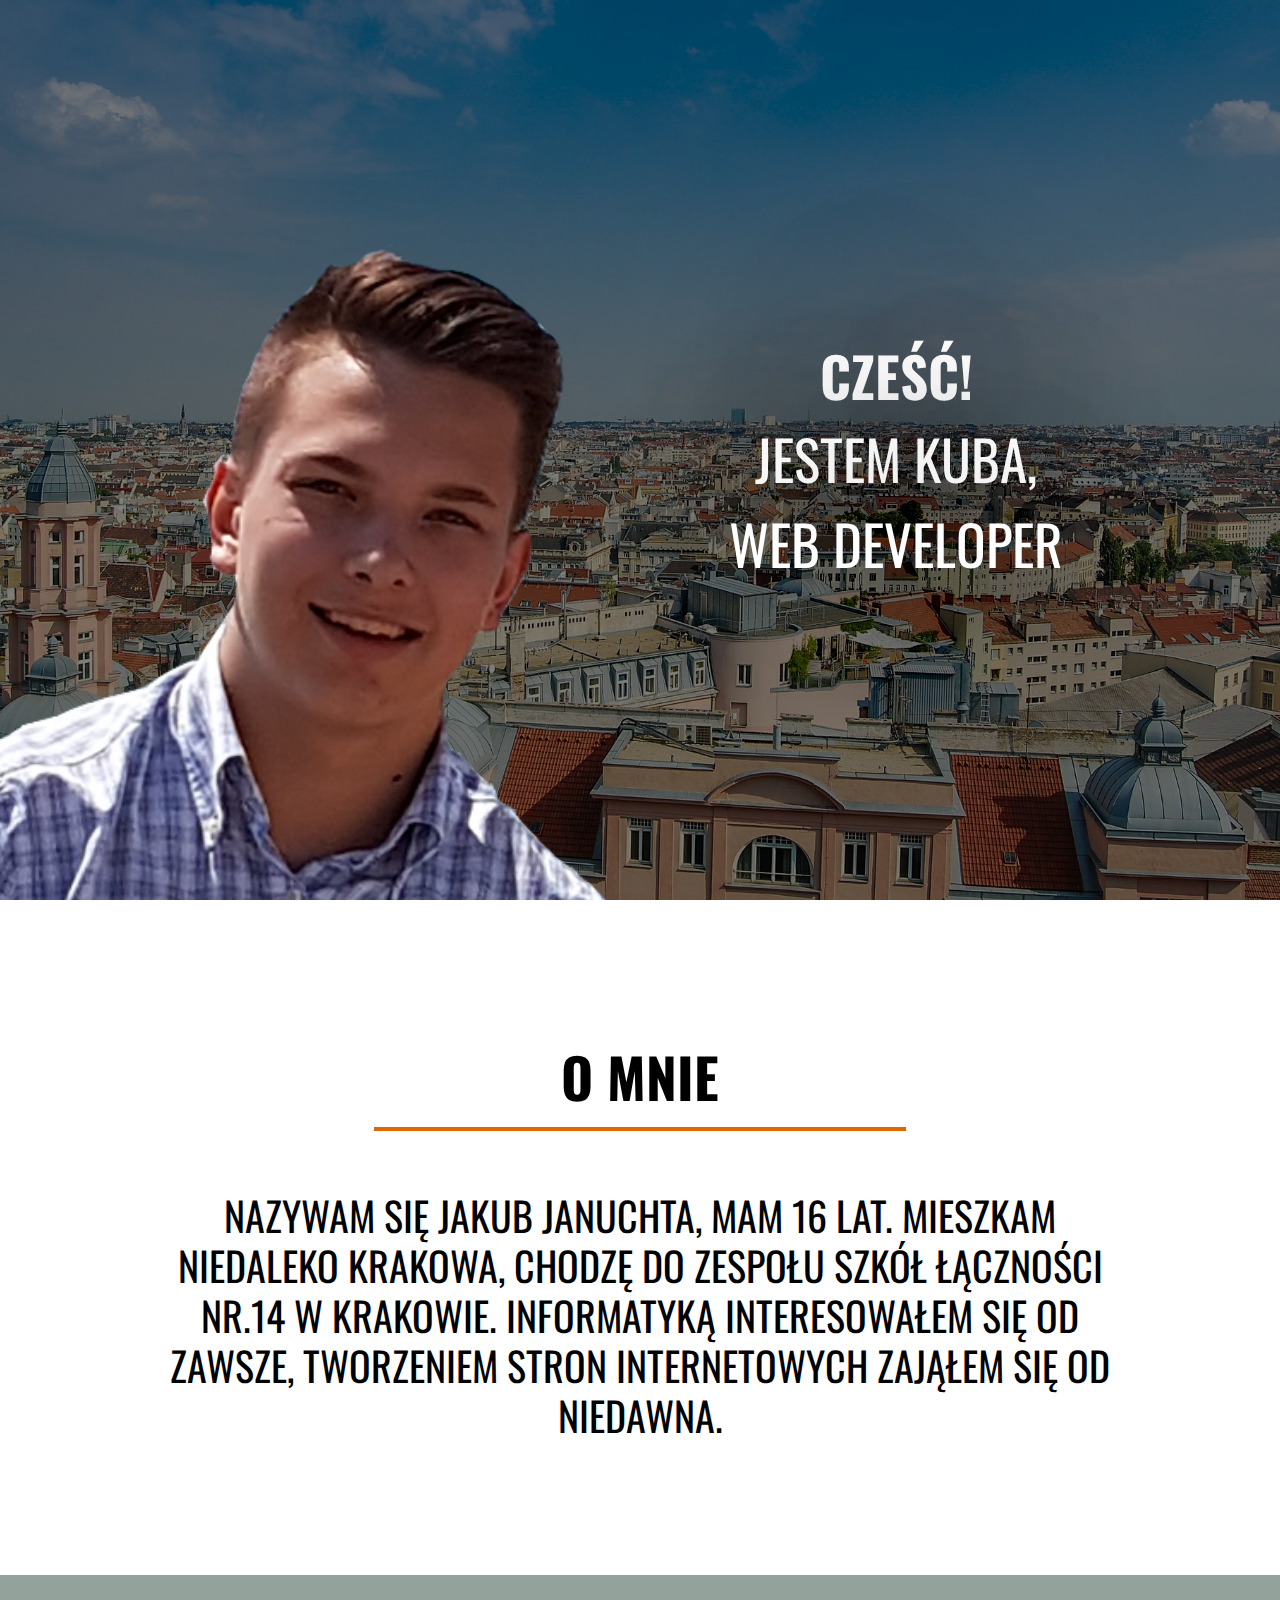
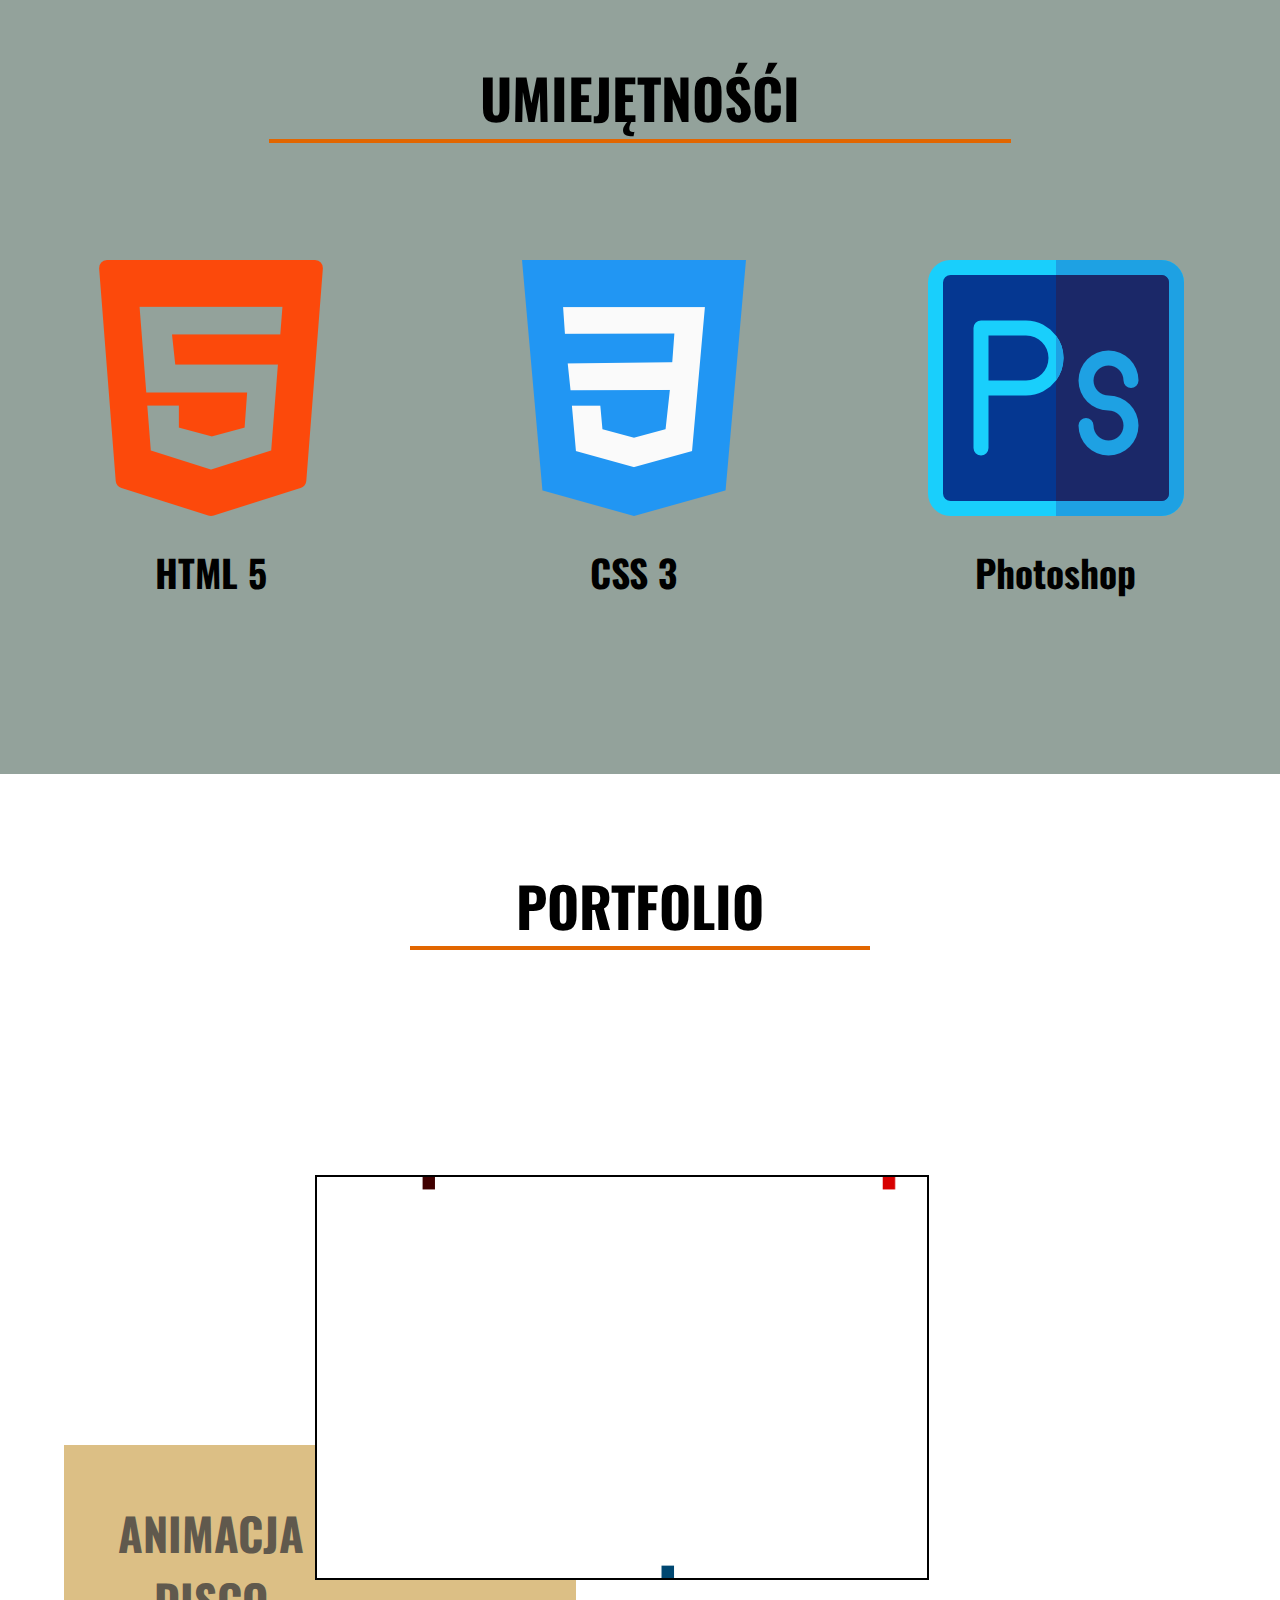
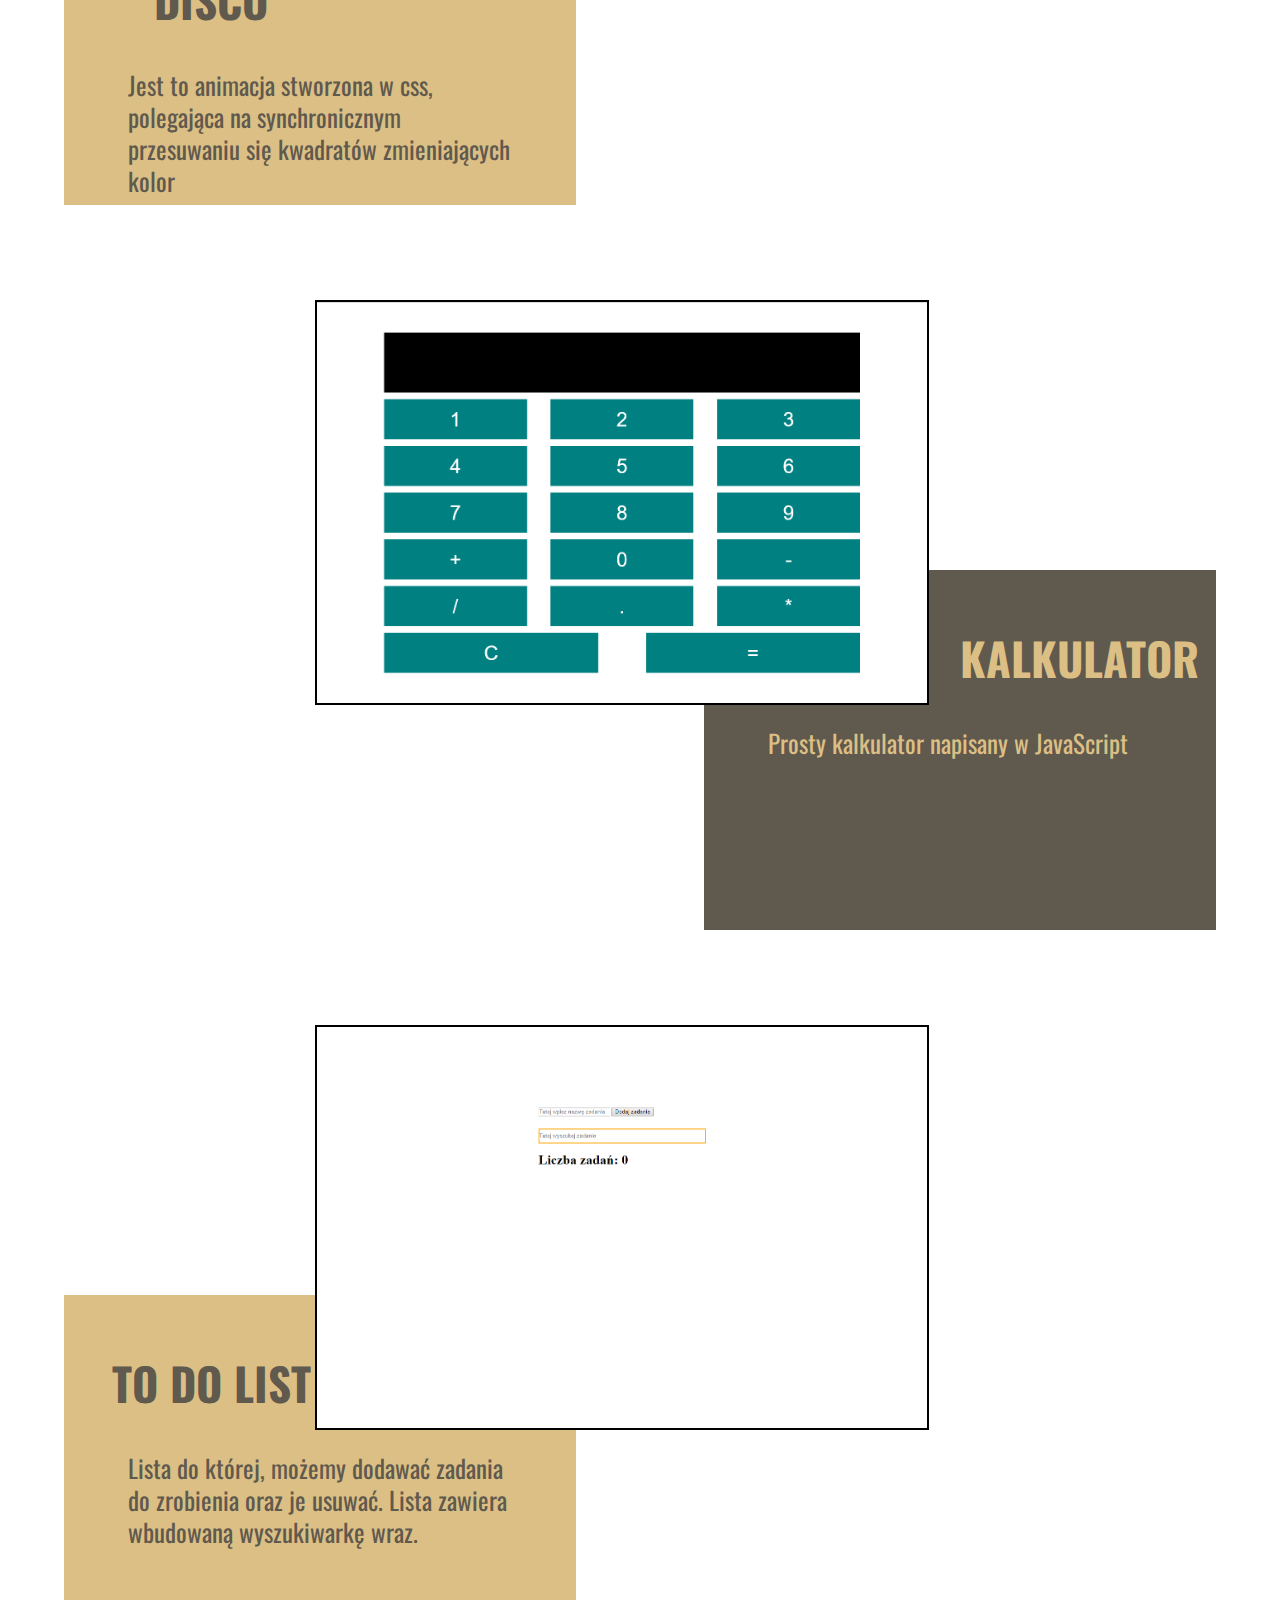
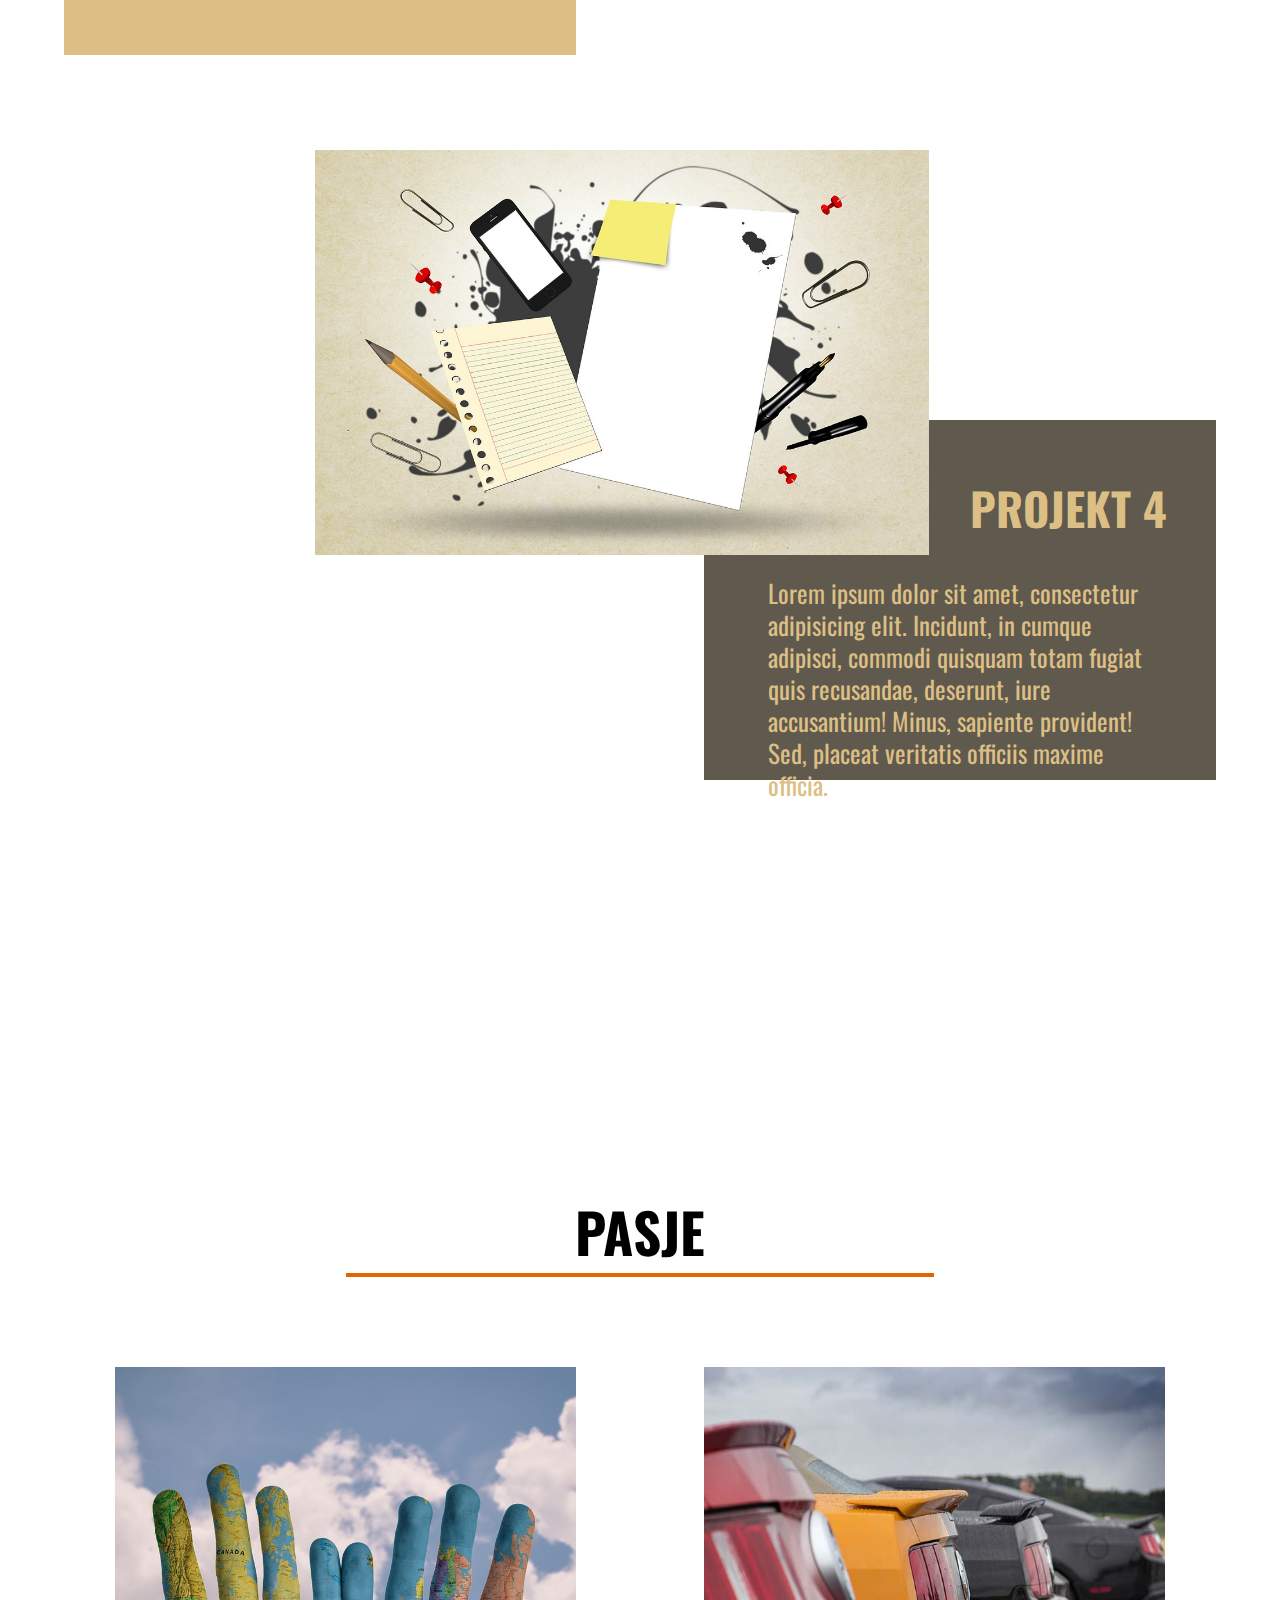
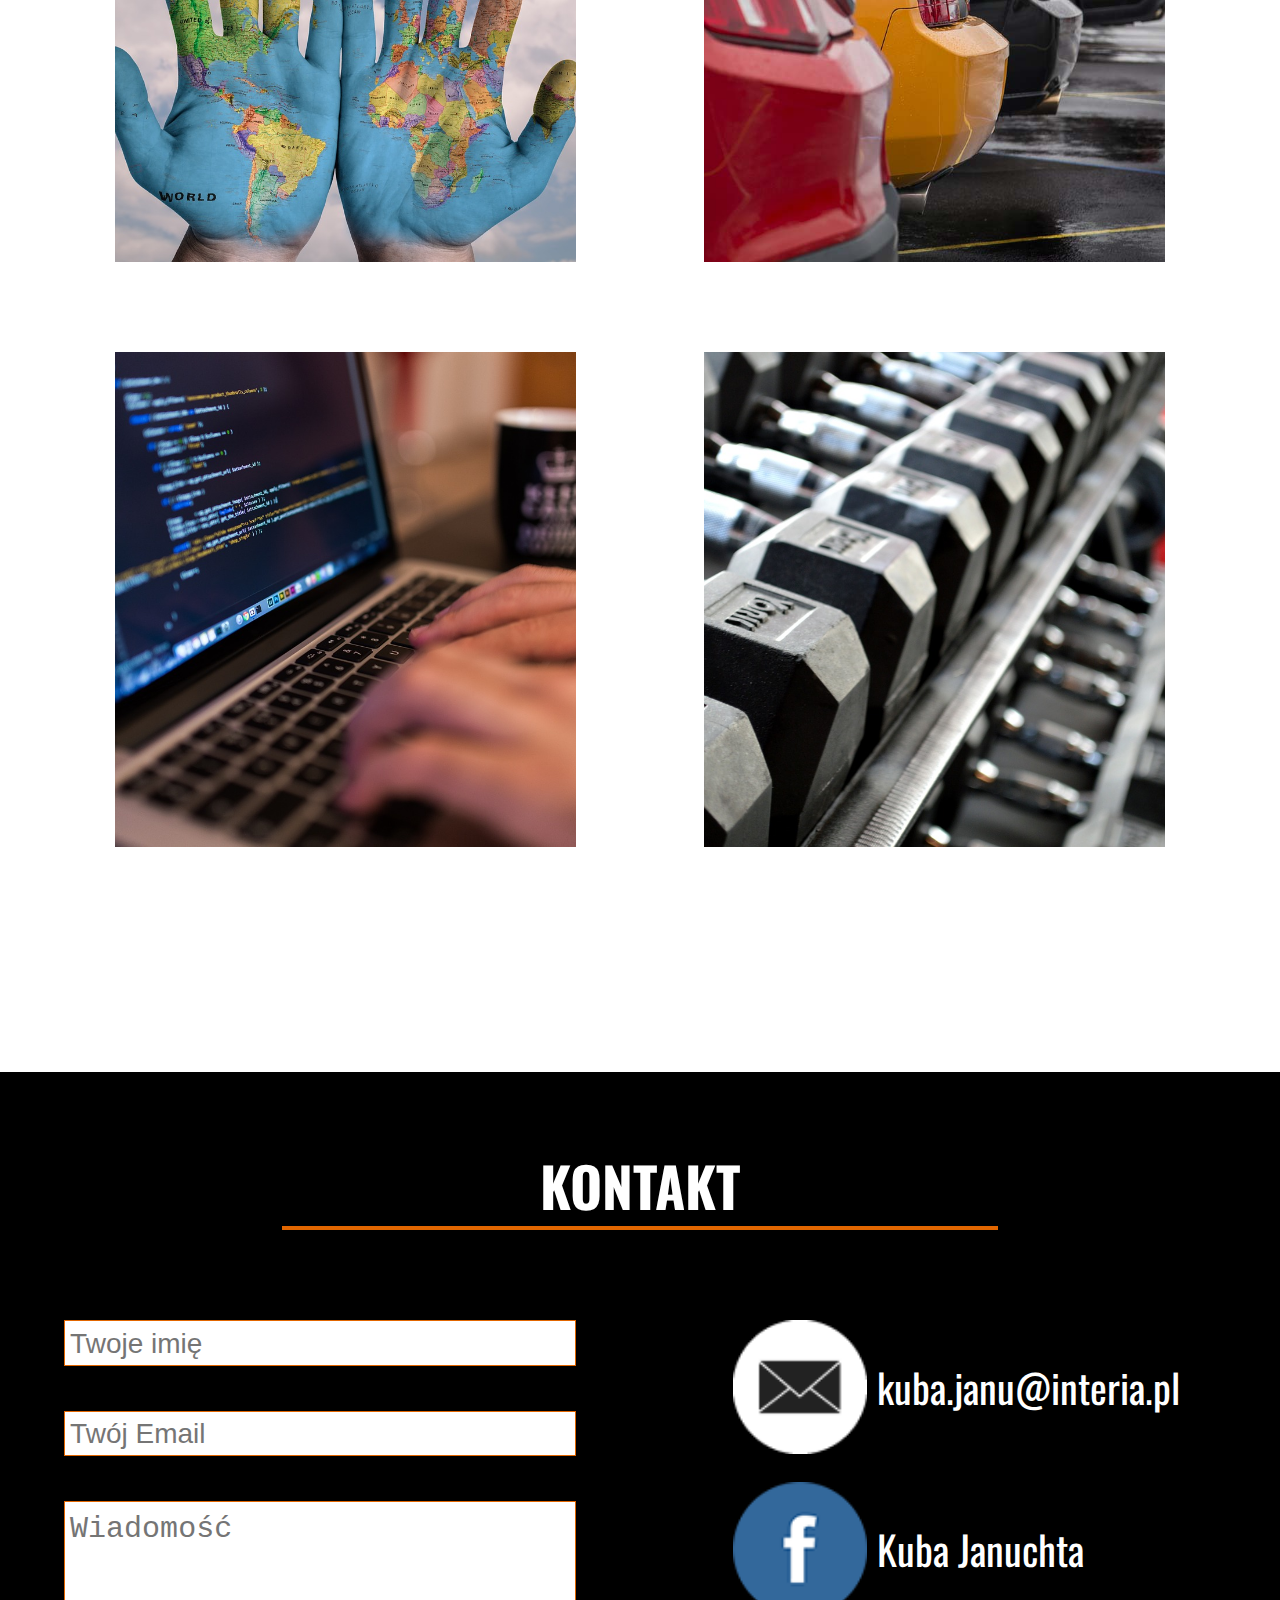
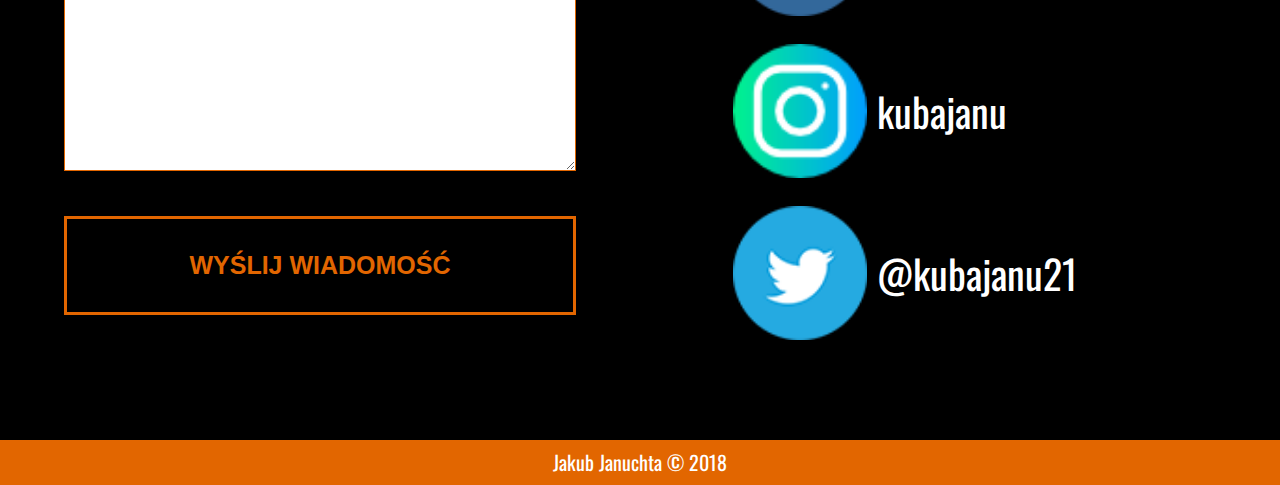
==== index.html @ bbc0cda1 "my first repository" ====
<!DOCTYPE html>
<html lang="pl">

<head>
  <meta charset="UTF-8">
  <title>Jakub Januchta</title>
  <meta name="viewport" content="width=device-width, initial-scale=1.0">
  <link rel="stylesheet" href="css/style.css">
</head>

<body>
  <header>
    <section class="intro">
      <div class="wrapper">
        <h1 class="head">Cześć!</h1>
        <p class="first">Jestem Kuba,</p>
        <p class="second">Web developer</p>
      </div>
    </section>
    <img src="img/me2.png" alt="Jakub Januchta - Web Developer">
  </header>
  <section class="about">
    <h1 class="aboutme">O mnie</h1>
    <p class="desc">Nazywam się Jakub Januchta, mam 16 lat. Mieszkam niedaleko krakowa, chodzę do Zespołu Szkół
      Łączności nr.14 w Krakowie. Informatyką interesowałem się od zawsze, tworzeniem stron internetowych zająłem się
      od niedawna. </p>
  </section>

  <section class="allskills">
    <section class="skills clearfix">
      <h1 class="myskills">umiejętnośći</h1>
      <div class="skill">
        <img src="img/html-ico.png" alt="html5 icon">
        <h2 class="skname">HTML 5</h2>
      </div>
      <div class="skill">
        <img src="img/css-ico.png" alt="css3 icon">
        <h2 class="skname">CSS 3</h2>
      </div>
      <div class="skill">
        <img src="img/ps-ico.png" alt="photoshop icon">
        <h2 class="skname">Photoshop</h2>
      </div>

    </section>
  </section>

  <section class="portfolio">
    <h1 class="porthead">Portfolio</h1>
    <section class="project">
      <div class="projectimg"><a href="portfolio/ProjektDisco/index.html"></a></div>
      <div class="projectdesc">
        <h2>Animacja disco</h2>
        <p>Jest to animacja stworzona w css, polegająca na synchronicznym przesuwaniu się kwadratów zmieniających kolor</p>
      </div>
    </section>
    <section class="project">
      <div class="projectimg"><a href="portfolio/kalkulator/index.html"></a></div>
      <div class="projectdesc">
        <h2>Kalkulator</h2>
        <p>Prosty kalkulator napisany w JavaScript</p>
      </div>
    </section>
    <section class="project">
      <div class="projectimg"><a href="portfolio/ToDoList/index.html"></a></div>
      <div class="projectdesc">
        <h2>To Do List</h2>
        <p>Lista do której, możemy dodawać zadania do zrobienia oraz je usuwać. Lista zawiera wbudowaną wyszukiwarkę
          wraz.</p>
      </div>
    </section>
    <section class="project">
      <div class="projectimg"></div>
      <div class="projectdesc">
        <h2>Projekt 4</h2>
        <p>Lorem ipsum dolor sit amet, consectetur adipisicing elit. Incidunt, in cumque adipisci, commodi quisquam
          totam fugiat quis recusandae, deserunt, iure accusantium! Minus, sapiente provident! Sed, placeat veritatis
          officiis maxime officia.</p>
      </div>
    </section>
  </section>

  <section class="freetime">
    <h1 class="freeheader">Pasje</h1>
    <section class="frees clearfix">
      <div class="free">
        <h2 class="freetxt">Podróżowanie</h2>
      </div>
      <div class="free">
        <h2 class="freetxt">Motoryzacja</h2>
      </div>
      <div class="free">
        <h2 class="freetxt">Programowanie</h2>
      </div>
      <div class="free">
        <h2 class="freetxt">Trening</h2>
      </div>
    </section>
  </section>

  <section class="contacts clearfix">
    <section class="allcontacts clearfix">
      <h1 class="contact">Kontakt</h1>
      <form class="contactme">
        <input type="text" placeholder="Twoje imię">
        <input type="text" placeholder="Twój Email">
        <textarea placeholder="Wiadomość"></textarea>
        <button class="send">Wyślij wiadomość</button>
      </form>

      <section class="social">
        <div class="mail">kuba.janu@interia.pl</div>
        <div class="facebook">Kuba Januchta</div>
        <div class="instagram">kubajanu</div>
        <div class="twitter">@kubajanu21</div>
      </section>
    </section>
  </section>

  <footer>Jakub Januchta &copy; 2018</footer>
  <script src="script/script.js"></script>
</body>

</html>
---- css/style.css ----
@import url('https://fonts.googleapis.com/css?family=Oswald:400,700&subset=latin-ext');

/*font-family: 'Oswald', sans-serif;*/

* {
  margin: 0;
  padding: 0;
  box-sizing: border-box;
}

.clearfix::after {
  content: "";
  display: block;
  clear: both;
}


html {
  font-family: 'Oswald', sans-serif;
}


/*HEADER*/

header {
  position: relative;
  width: 100%;
  height: 100vh;
  background-image: url(../img/panorama1920.jpg);
  background-size: cover;
  background-position: center center;
  background-repeat: no-repeat;
  background-attachment: fixed;
  overflow: hidden;

}


section.intro {
  color: white;
  text-shadow: 0 0 200px #222;
  background-color: rgba(0, 0, 0, 0.5);
  text-transform: uppercase;
  text-align: center;
  height: 100%;
  width: 100%;
  overflow: hidden;
}

div.wrapper {
  position: absolute;
}

section h1.head {
  display: inline-block;
  text-align: center;
  font-size: 50px;
  margin: 20% 0 0 0;
}

section p {
  display: inline-block;
  font-size: 25px;
  width: 100%;
  line-height: 45px;
}

header img {
  position: absolute;
  bottom: -10%;
  left: -10%;
  height: 65%;
}


/*ABOUT ME SECTION*/


section.about {
  padding: 0 8% 0;
  text-transform: uppercase;
  text-align: center;
  margin: 15vh auto 15vh;
}

h1.aboutme {
  font-size: 35px;
  border-bottom: 4px solid #E26600;
  margin-left: 15%;
  margin-right: 15%;
  margin-bottom: 10%;
}

p.desc {
  font-size: 20px;
  line-height: 32px;
}


/*MY SKILLS SECTION*/
section.allskills {
  background-color: #93A29B;
  width: 100%;
}

section.skills {
  padding: 10vh 5%;
  margin: 0 auto;
  text-align: center;
}

h1.myskills {
  font-size: 35px;
  text-transform: uppercase;
  border-bottom: 4px solid #E26600;
  margin-left: 5%;
  margin-right: 5%;
  margin-bottom: 10%;
}

div.skill {
  float: left;
  width: 50%;
  padding: 10% 0;
}

div.skill:nth-child(4) {
  width: 100%;

}


h2.skname {
  width: 50%;
  margin: 3% auto;
}

div.skill img {
  width: 40vw;
  margin-left: auto;
  margin-right: auto;
}


/*PORTFOLIO*/


section.portfolio {
  text-align: center;
  margin: 10vh auto;
}

h1.porthead {
  font-size: 35px;
  line-height: 150%;
  text-transform: uppercase;
  border-bottom: 4px solid #E26600;
  margin-left: 16%;
  margin-right: 16%;
  margin-bottom: 10vh;
}

section.project {
  height: 100vh;
  padding-bottom: 20vh;
  padding-top: 3vh;
  margin-bottom: 20vh;
}

section.project:nth-child(even) {
  background-color: #DCBF85;
  color: #60594D;
}

section.project:nth-child(odd) {
  background-color: #60594D;
  color: #DCBF85;
}

section.project:last-child {
  margin-bottom: 0;
}

div.projectimg {
  width: 90vw;
  height: 46%;
  padding: 5vh;
  margin: 0 auto;
  background-image: url(../img/project_sample.jpg);
  background-position: center;
  background-size: cover;
  background-repeat: no-repeat;
}

.projectimg a {
  display: block;
  width: 100%;
  height: 100%;
}

.project:nth-child(2) div.projectimg {
  background-image: url(../portfolio/ProjektDisco/1.png);
  border: 2px solid black;
}

.project:nth-child(3) div.projectimg {
  background-image: url(../portfolio/kalkulator/1.png);
  border: 2px solid black;
}

.project:nth-child(4) div.projectimg {
  background-image: url(../portfolio/ToDoList/1.png);
  border: 2px solid black;
}

div.projectdesc {
  padding: 3vh 7vw;
}

div.projectdesc h2 {
  font-size: 25px;
  padding-top: 3vh;
  padding-bottom: 5vh;
  text-transform: uppercase;
}

div.projectdesc p {
  font-size: 15px;
  line-height: 25px;
  text-align: left;
}

/*FREE TIME SECTION*/

section.freetime {
  text-transform: uppercase;
  text-align: center;
  margin: 15vh auto 15vh;
}

h1.freeheader {
  font-size: 35px;
  line-height: 150%;
  text-transform: uppercase;
  border-bottom: 4px solid #E26600;
  margin-left: 27%;
  margin-right: 27%;
  margin-bottom: 10vh;
}


section.frees {
  background-color: white;
}


div.free {
  position: relative;
  height: 50vh;
  background-size: cover;
  background-repeat: no-repeat;
  background-position: center;
  margin-bottom: 10vh;
}

div.free:nth-child(1) {
  background-image: url(../img/travel.jpg);
}

div.free:nth-child(2) {
  background-image: url(../img/moto.jpg);
}

div.free:nth-child(3) {
  background-image: url(../img/programming.jpg)
}

div.free:nth-child(4) {
  background-image: url(../img/workout.jpg)
}

h2.freetxt {
  position: absolute;
  top: 43%;
  width: 100%;
  height: 50px;
  font-size: 30px;
  line-height: 50px;
  color: white;
  background-color: rgba(0, 0, 0, 0.5);
}

/*CONTACT SECTION*/


section.contacts {
  background-color: black;
}

h1.contact {
  font-size: 35px;
  line-height: 150%;
  text-align: center;
  text-transform: uppercase;
  border-bottom: 4px solid #E26600;
  margin-left: 22%;
  margin-right: 22%;
  margin-bottom: 10vh;
  padding-top: 8vh;
  color: white;
}

form.contactme {
  height: 80vh;
  font-family: arial;
}

form.contactme input {
  display: block;
  margin: 0 auto;
  font-size: 20px;
  line-height: 30px;
  width: 80vw;
  padding: 1%;
  margin-bottom: 5vh;
  border: 1px solid #E26600;
}

form.contactme textarea {
  display: block;
  margin: 0 auto;
  height: 30vh;
  width: 80vw;
  font-size: 22px;
  line-height: 25px;
  padding: 2% 1%;
  border: 1px solid #E26600;
}

button.send {
  display: block;
  height: 10vh;
  width: 80vw;
  font-size: 18px;
  text-transform: uppercase;
  font-weight: bold;
  color: #E26600;
  background-color: black;
  margin: 5vh auto;
  border: 3px solid #E26600;
  transition: 0.3s;
}

button.send:hover {
  border-color: white;
  color: black;
  background-color: white;
}

section.social {
  color: white;
}

section.social div {
  width: 80%;
  font-size: 20px;
  line-height: 10vh;
  background-repeat: no-repeat;
  background-size: auto 84%;
  margin: 0 auto;
  padding-left: 29vw;
  padding-top: 2vh;
  padding-bottom: 5vh;
}

div.mail {
  background-image: url(../img/mail.png);
}

div.facebook {
  background-image: url(../img/facebook.png);
}

div.instagram {
  background-image: url(../img/instagram.png);
}

div.twitter {
  background-image: url(../img/twitter.png);
}

footer {
  background-color: #E26600;
  color: white;
  text-align: center;
  font-size: 20px;
  ;
  line-height: 5vh;
}

@media(orientation: portrait) and (min-width: 360px) {

  /*    HEADER  */

  header img {
    bottom: -5%;
    left: -40%;
    height: 70%;
  }

  /*  ABOUT ME SECTION*/

  /*MY SKILLS SECTION  */

  /*  PORTFOLIO SECTION*/

  div.projectdesc h2 {
    font-size: 28px;
  }

  div.projectdesc p {
    font-size: 18px;
    line-height: 28px;
  }

  /*  FREE TIME SECTION*/


}

@media(orientation:portrait) and (min-width: 375px) {


  /*    HEADER  */

  h1.porthead {
    margin-left: 19%;
    margin-right: 19%;
  }

  /*  ABOUT ME SECTION*/

  /*MY SKILLS SECTION  */

  /*  PORTFOLIO SECTION*/

  div.projectimg {
    width: 88vw;
  }

  div.projectdesc h2 {
    font-size: 30px;
  }

  div.projectdesc p {
    font-size: 20px;
    line-height: 30px;
  }

  /*  FREE TIME SECTION*/

  div.free {
    height: 40vh;
  }

  /*  CONTACT SECTION*/

  section.social div {
    padding-left: 35vw;
  }

}

@media(orientation: portrait) and (min-width: 768px) {


  h1 {
    font-size: 55px !important;
    line-height: 150% !important;

  }

  /*    HEADER  */

  section h1.head {
    font-size: 110px;
    margin: 12% 0 0 0;
  }

  section p {
    font-size: 40px;
    line-height: 70px;
  }

  header img {
    left: -20%;
    height: 70%;
  }

  /*  ABOUT ME SECTION*/

  section.about {
    padding: 0 4%;
    text-transform: uppercase;
    text-align: center;
    margin: 10vh auto 10vh;
  }

  h2.skname {
    font-size: 35px;
    line-height: 55px;
  }

  h1.aboutme {
    margin-left: 30%;
    margin-right: 30%;
    margin-bottom: 8%;
  }

  /*MY SKILLS SECTION  */

  section.skills {
    overflow: hidden;
  }

  h1.myskills {
    margin-left: 20%;
    margin-right: 20%;
    margin-bottom: 2vh;
  }

  /*  PORTFOLIO SECTION*/

  h1.porthead {
    margin-left: 29%;
    margin-right: 29%;
  }

  div.projectimg {
    width: 90vw;
    padding-top: 35vh;
    background-size: contain;
  }


  div.projectdesc h2 {
    font-size: 48px;
  }

  div.projectdesc p {
    font-size: 35px;
    line-height: 50px;
  }

  /*  FREE TIME SECTION*/


  section.frees {
    font-size: 0;
  }

  div.free {
    float: left;
    height: 30vh;
    width: 46vw;
    margin: 2vw;
    margin-top: 7vh;
    margin-bottom: 0;
  }

  div.free:nth-of-type(odd) {
    margin-left: 3vw;
    margin-right: 1vw;
  }

  div.free:nth-of-type(even) {
    margin-left: 1vw;
    margin-right: 3vw;
  }

  /*  CONTACT SECTION*/

  form.contactme input {
    font-size: 25px;
    line-height: 33px;
    border: 2px solid #E26600;
  }

  form.contactme textarea {
    font-size: 28px;
    line-height: 32px;
    padding: 2% 2%;
    border: 2px solid #E26600;
  }

  button.send {
    font-size: 25px;
  }

  section.social div {
    font-size: 35px;
    line-height: 10vh;
    padding-left: 25vw;
  }

}

@media(orientation: portrait) and (min-width: 1024px) {


  h1 {
    font-size: 65px !important;
    line-height: 150% !important;
  }

  /*    HEADER  */

  section h1.head {
    font-size: 140px;
  }

  section p {
    font-size: 60px;
    line-height: 90px;
  }

  header img {
    left: -20%;
    height: 70%;
  }

  /*  ABOUT ME SECTION*/

  h1.aboutme {
    padding-bottom: 0;
    margin-left: 33%;
    margin-right: 33%;
    margin-bottom: 6%;
  }

  p.desc {
    font-size: 30px;
    line-height: 42px;
  }

  /*MY SKILLS SECTION  */

  section.skills {
    margin: 0 0;
    padding: 0;
    padding-bottom: 8vh;

  }

  h1.myskills {
    line-height: 200%;
    margin-left: 25%;
    margin-right: 25%;
    margin-bottom: 3vh;
    padding-top: 9vh;
  }

  div.skill {
    float: left;
    width: 33%;
    padding: 7% 0;
  }

  div.skill:nth-child(4) {
    width: 33%;
  }


  h2.skname:nth-child(2) {
    width: 100%;
    margin-left: auto;
    margin-right: auto;
  }

  div.skill:nth-child(4) h2.skname {
    width: 100%;
    margin-left: auto;
    margin-right: auto;
  }

  div.skill img {
    width: 30vw;
  }

  /*  PORTFOLIO SECTION*/

  h1.porthead {
    padding-bottom: 0;
    margin-left: 32%;
    margin-right: 32%;
    line-height: 200%;
  }

  section.project {
    padding-top: 5vh
  }

  div.projectimg {
    width: 100%;
    height: 50%;
    padding: 15%;
  }

  div.projectdesc h2 {
    font-size: 60px;
  }

  div.projectdesc p {
    font-size: 40px;
    line-height: 55px;
  }

  /*  FREE TIME SECTION*/



}

@media(orientation: landscape) and (min-width:533px) {

  h1 {
    font-size: 35px;
    line-height: 150%;
  }

  /*    HEADER  */

  div.wrapper {
    left: 30%
  }

  section h1.head {
    font-size: 60px;
  }

  section p {
    font-size: 25px;
    line-height: 50px;
  }

  header img {
    bottom: -10%;
    left: -13%;
    height: 95%;
  }

  /*  ABOUT ME SECTION*/


  h1.aboutme {
    padding-bottom: 1%;
    margin-left: 22%;
    margin-right: 22%;
    margin-bottom: 8%;
  }


  /*MY SKILLS SECTION  */

  section.skills {
    margin: 0 0;
    padding: 0 0;
    padding-bottom: 8vh;
    overflow: hidden;

  }

  h1.myskills {
    margin-left: 20%;
    margin-right: 20%;
    margin-bottom: 3vh;
    padding-top: 9vh;
  }

  div.skill {
    float: left;
    width: 33%;
    padding: 7% 0;
  }

  div.skill:nth-of-type(odd) {
    margin: 0;
  }

  div.skill:nth-child(4) {
    width: 33%;
  }


  h2.skname {
    width: 30vw;
    margin-top: 6%;
  }


  div.skill img {
    width: 25vw;
  }


  /*  PORTFOLIO SECTION*/


  section.portfolio {
    text-align: center;
    margin: 10vh auto;
  }

  h1.porthead {
    margin-left: 26%;
    margin-right: 26%;
  }

  section.project {
    position: relative;
    height: 100vh;
    padding-bottom: 20vh;
    padding-top: 3vh;
    margin-bottom: 20vh;
  }


  section.project:nth-child(even) {
    background-color: white;
  }

  section.project:nth-child(odd) {
    background-color: white;
  }

  div.projectimg {
    position: absolute;
    z-index: 3;
    height: 45vh;
    width: 45vw;
    top: 7vh;
  }

  div.projectdesc {
    position: absolute;
    z-index: 2;
    top: 35vh;
    bottom: 0;
    padding: 0;
  }

  div.projectdesc h2 {
    font-size: 25px;
    padding-bottom: 5vh;
    text-transform: uppercase;
  }

  div.projectdesc p {
    font-size: 15px;
    line-height: 18px;
    padding: 0 5vh 5vh;
    text-align: left;
  }

  section.project:nth-child(even) div.projectimg {
    left: 7vh;

  }

  section.project:nth-child(odd) div.projectimg {
    right: 7vh;

  }

  section.project:nth-child(even) div.projectdesc {
    background-color: #DCBF85;
    left: 35vw;
    right: 10vw;
  }

  section.project:nth-child(odd) div.projectdesc {
    background-color: #60594D;
    right: 35vw;
    left: 10vw;
  }

  section.project:nth-child(even) div.projectdesc h2 {
    padding: 6vh 5vw 6vh 15vw;
  }

  section.project:nth-child(odd) div.projectdesc h2 {
    padding: 6vh 15vw 6vh 5vw;
  }

  /*  FREE TIME SECTION*/

  section.frees {
    margin-top: 15vh;
    font-size: 0;
  }

  div.free {
    float: left;
    height: 48vh;
    width: 38vw;
    margin-top: 0;
  }

  h2.freetxt {
    font-size: 20px;
    line-height: 35px;
    height: 35px;
  }

  div.free:nth-of-type(odd) {
    margin-left: 9vw;
    margin-right: 3vw;
  }

  div.free:nth-of-type(even) {
    margin-left: 3vw;
    margin-right: 9vw;
  }

  /*  CONTACT SECTION*/

  form.contactme {
    height: 80vh;
    width: 40vw;
    padding-left: 5vw;
    margin: 0;
    font-family: arial;
    float: left;
  }

  form.contactme input {
    width: 45vw;
    font-size: 15px;
    line-height: 20px;
    padding: 1%;
  }

  form.contactme textarea {
    width: 45vw;
    font-size: 17px;
    line-height: 20px;
    padding: 1%;
  }

  button.send {
    height: 13vh;
    width: 45vw;
    font-size: 14px;
    margin: 5vh auto;
    border: 3px solid #E26600;
    transition: 0.3s;
  }

  button.send:hover {
    border-color: white;
    color: black;
    background-color: white;
  }

  section.social {
    float: right;
    width: 45vw;
    color: white;
  }

  section.social div {
    width: 80%;
    font-size: 18px;
    line-height: 10vh;
    background-repeat: no-repeat;
    background-size: auto 84%;
    margin: 0 auto;
    padding-left: 13vw;
    padding-top: 2vh;
    padding-bottom: 7vh;
  }

}

@media(orientation: landscape) and (min-width:731px) {

  /*    HEADER  */

  section h1.head {
    font-size: 70px;
  }

  section p {
    font-size: 35px;
  }

  /*  ABOUT ME SECTION*/

  section.about {
    padding: 0 4%;
  }

  h1.aboutme {
    margin-left: 27%;
    margin-right: 27%;
    margin-bottom: 5%;
  }

  /*MY SKILLS SECTION  */

  h2.skname {
    margin-top: 5%;
  }

  div.skill img {
    width: 20vw;
  }

  /*  PORTFOLIO SECTION*/

  div.projectimg {
    height: 55vh;
    width: 45vw;
    top: 0;
  }

  div.projectdesc h2 {
    font-size: 35px;
    padding-bottom: 5vh;
    text-transform: uppercase;
  }

  div.projectdesc p {
    font-size: 18px;
    line-height: 23px;
    padding: 0 7vh 5vh;
  }

  /*  FREE TIME SECTION*/

  /*  CONTACT SECTION*/

  section.social div {
    font-size: 21px;
    line-height: 10vh;
    background-size: auto 75%;
    padding-left: 11vw;
  }


}

@media(orientation: landscape) and (min-width:1024px) {

  h1 {
    font-size: 55px !important;
    line-height: 150% !important;

  }

  div.wrapper {
    top: 15%;
  }

  section h1.head {
    font-size: 120px;
  }

  section p {
    font-size: 55px;
    line-height: 85px;
  }

  header img {
    left: -23%;
    height: 95%;
  }

  /*  ABOUT ME SECTION*/

  section.about {
    padding: 0 4%;
    max-width: 85%;
  }

  h1.aboutme {
    border-bottom: 4px solid #E26600;
    margin-left: 25%;
    margin-right: 25%;
  }

  p.desc {
    font-size: 25px;
    line-height: 40px;
  }

  /*MY SKILLS SECTION  */

  h1.myskills {
    margin-left: 21%;
    margin-right: 21%;

  }

  div.skill {
    font-size: 25px;

  }

  /*  PORTFOLIO SECTION*/

  div.projectimg {
    height: 47vh;
    width: 48vw;
    top: 5vh;
  }

  div.projectdesc h2 {
    font-size: 45px;
    padding-bottom: 5vh;
    text-transform: uppercase;
  }

  div.projectdesc p {
    font-size: 28px;
    line-height: 33px;
    padding: 0 7vh 5vh;
  }

  /*  FREE TIME SECTION*/

  h2.freetxt {
    font-size: 40px;
    line-height: 75px;
    height: 75px;
  }

  /*  CONTACT SECTION*/

  form.contactme input {
    font-size: 28px;
    line-height: 33px;
  }

  form.contactme textarea {
    font-size: 30px;
    line-height: 35px;
    padding: 2% 1%;
  }

  button.send {
    height: 11vh;
    font-size: 25px;
  }

  section.social div {
    width: 90%;
    font-size: 30px;
    line-height: 11vh;
    background-size: auto 79%;
    padding-left: 15vw;
    padding-bottom: 6vh;
  }

}

@media(orientation: landscape) and (min-width:1280px) {

  /*    HEADER  */
  h1 {
    font-size: 55px !important;
    line-height: 150% !important;
  }

  div.wrapper {
    top: 20%;
    left: 40%
  }

  header img {
    left: -15%;
  }

  /*  ABOUT ME SECTION*/

  h1.aboutme {
    border-bottom: 4px solid #E26600;
    margin-left: 23%;
    margin-right: 23%;
    margin-bottom: 6%;
  }

  p.desc {
    font-size: 40px;
    line-height: 50px;
  }

  /*MY SKILLS SECTION  */

  /*  PORTFOLIO*/

  h1.porthead {
    margin-left: 32%;
    margin-right: 32%;
  }

  section.project {
    position: relative;
    display: inline-block;
    height: 80vh;
    width: 100%;
    margin-bottom: 0;
    padding-top: 0;
    padding-bottom: 0;
    /*    overflow:auto;*/
  }

  div.projectimg {
    position: absolute;
    z-index: 3;
    height: 45vh;
    top: 15vh;
    padding: 0;
    margin: 0;
    transition: 1s;
  }

  div.projectdesc {
    position: absolute;
    z-index: 2;
    height: 50%;
    padding: 0;
  }


  section.project:nth-child(even) div.projectimg {
    left: 35vh;
    right: 35vh;
  }


  section.project:nth-child(odd) div.projectimg {
    left: 35vh;
    right: 35vh;
  }

  section.project:nth-child(even) div.projectdesc {
    background-color: #DCBF85;
    left: 5vw;
    right: 55vw;
    top: 45vh;
    bottom: 15vh;
  }

  section.project:nth-child(odd) div.projectdesc {
    background-color: #60594D;
    right: 5vw;
    left: 55vw;
    top: 45vh;
    bottom: 15vh;
  }

  section.project:nth-child(even) div.projectdesc h2 {
    padding: 6vh 20vw 0 3vw;
    margin-bottom: 0;
  }

  section.project:nth-child(odd) div.projectdesc h2 {
    padding: 6vh 3vw 0 20vw;
    margin-bottom: 0;
  }

  section.project:nth-child(even) div.projectdesc p {
    padding: 4vh 5vw 6vh 5vw;
    font-size: 25px;
    line-height: 32px;
  }

  section.project:nth-child(odd) div.projectdesc p {
    padding: 4vh 5vw 6vh 5vw;
    font-size: 25px;
    line-height: 32px;
  }

  section.project:nth-child(even) div.projectimg:hover {
    left: 25vh;
    right: 25vh;
    top: 5vh;
    height: 65vh;
    width: 68vw;
  }


  section.project:nth-child(odd) div.projectimg:hover {
    left: 25vh;
    right: 25vh;
    top: 5vh;
    height: 65vh;
    width: 68vw;
  }

  /*  FREE TIME SECTION*/

  section.frees {
    max-width: 1440px;
    margin: 0 auto;
  }

  h1.freeheader {
    margin-top: 50vh;
  }

  div.free {
    float: left;
    height: 55vh;
    width: 36%;
  }

  h2.freetxt {
    position: static;
    height: 100%;
    font-size: 60px;
    line-height: 55vh;
    color: white;
    background-color: rgba(0, 0, 0, 0.5);
    opacity: 0;
    transition: 0.25s;
  }

  div.free:nth-of-type(odd) {
    float: left;
    margin-left: 9%;
    margin-right: 4%;
  }

  div.free:nth-of-type(even) {
    float: right;
    margin-left: 4%;
    margin-right: 9%;
  }

  div.free:hover {
    background-size: 200%;

  }

  div.free:hover h2.freetxt {
    opacity: 1;
  }

  /*  CONTACT SECTION*/


  section.allcontacts {
    max-width: 1440px;
    margin: 0 auto;
  }

  form.contactme {
    width: 45%;
  }

  form.contactme input {
    width: 100%;
  }

  form.contactme textarea {
    width: 100%;
  }

  button.send {
    width: 100%;
  }

  section.social {
    width: 45%;
  }

  section.social div {
    font-size: 40px;
    background-size: auto 83%;
    padding-left: 25%;
    padding-bottom: 5vh;
  }

}

@media(orientation: landscape) and (min-width:1600px) {

  /*    HEADER  */

  div.wrapper {
    top: -5%;
    left: 30%;
  }

  section h1.head {
    font-size: 200px;
  }

  section p {
    font-size: 90px;
    line-height: 110px;
  }

  header img {
    height: 100%;
  }

  /*  ABOUT ME SECTION*/

  section.about {
    text-transform: uppercase;
    text-align: center;
    margin: 12vh auto 18vh;
    max-width: 1440px;
  }

  h1.aboutme {
    font-size: 50px;
    margin-left: 30%;
    margin-right: 30%;
    margin-bottom: 3%;
  }

  p.desc {
    font-size: 35px;
    line-height: 50px;
  }

  /*MY SKILLS SECTION  */

  section.skills {
    max-width: 1440px;
    margin: 0 auto;
  }

  h2.skname:nth-child(2) {
    width: 100%;
    margin-left: auto;
    margin-right: auto;
  }

  div.skill:nth-child(4) h2.skname {
    width: 100%;
    margin-left: auto;
    margin-right: auto;
  }

  /*  PORTFOLIO SECTION*/

  h1.porthead {
    margin-left: 35%;
    margin-right: 35%;
    margin-bottom: 0;
  }

  section.project {
    height: 50vh;
    max-width: 1440px;
  }

  div.projectimg {
    height: 35vh;
    width: 55vh;
    top: 20vh;
  }

  div.projectdesc {
    height: 35vh;
    width: 49vh;
  }

  div.projectdesc h2 {
    font-size: 40px;
  }


  section.project:nth-child(even) div.projectimg {
    left: 35vh;
    right: auto;
  }


  section.project:nth-child(odd) div.projectimg {
    left: auto;
    right: 35vh;
  }

  section.project:nth-child(even) div.projectdesc {
    left: 3vh;
    right: auto;
  }

  section.project:nth-child(odd) div.projectdesc {
    right: 3vh;
    left: auto;
  }

  section.project:nth-child(even) div.projectdesc h2 {
    padding: 4vh 15vh 0 3vh;
    margin-bottom: 0;
  }

  section.project:nth-child(odd) div.projectdesc h2 {
    padding: 4vh 3vh 0 15vh;
    margin-bottom: 0;
  }

  section.project:nth-child(even) div.projectdesc p {
    padding: 3vh 4vh 3vh 4vh;
    font-size: 22px;
    line-height: 30px;
  }

  section.project:nth-child(odd) div.projectdesc p {
    padding: 3vh 4vh 3vh 4vh;
    font-size: 22px;
    line-height: 30px;
  }

  section.project:nth-child(even) div.projectimg:hover {
    left: 20vh;
    top: 5vh;
    height: 65vh;
    width: 85vh;
  }


  section.project:nth-child(odd) div.projectimg:hover {
    left: auto;
    right: 20vh;
    top: 5vh;
    height: 65vh;
    width: 85vh;
  }

  /*  FREE TIME SECTION*/


}
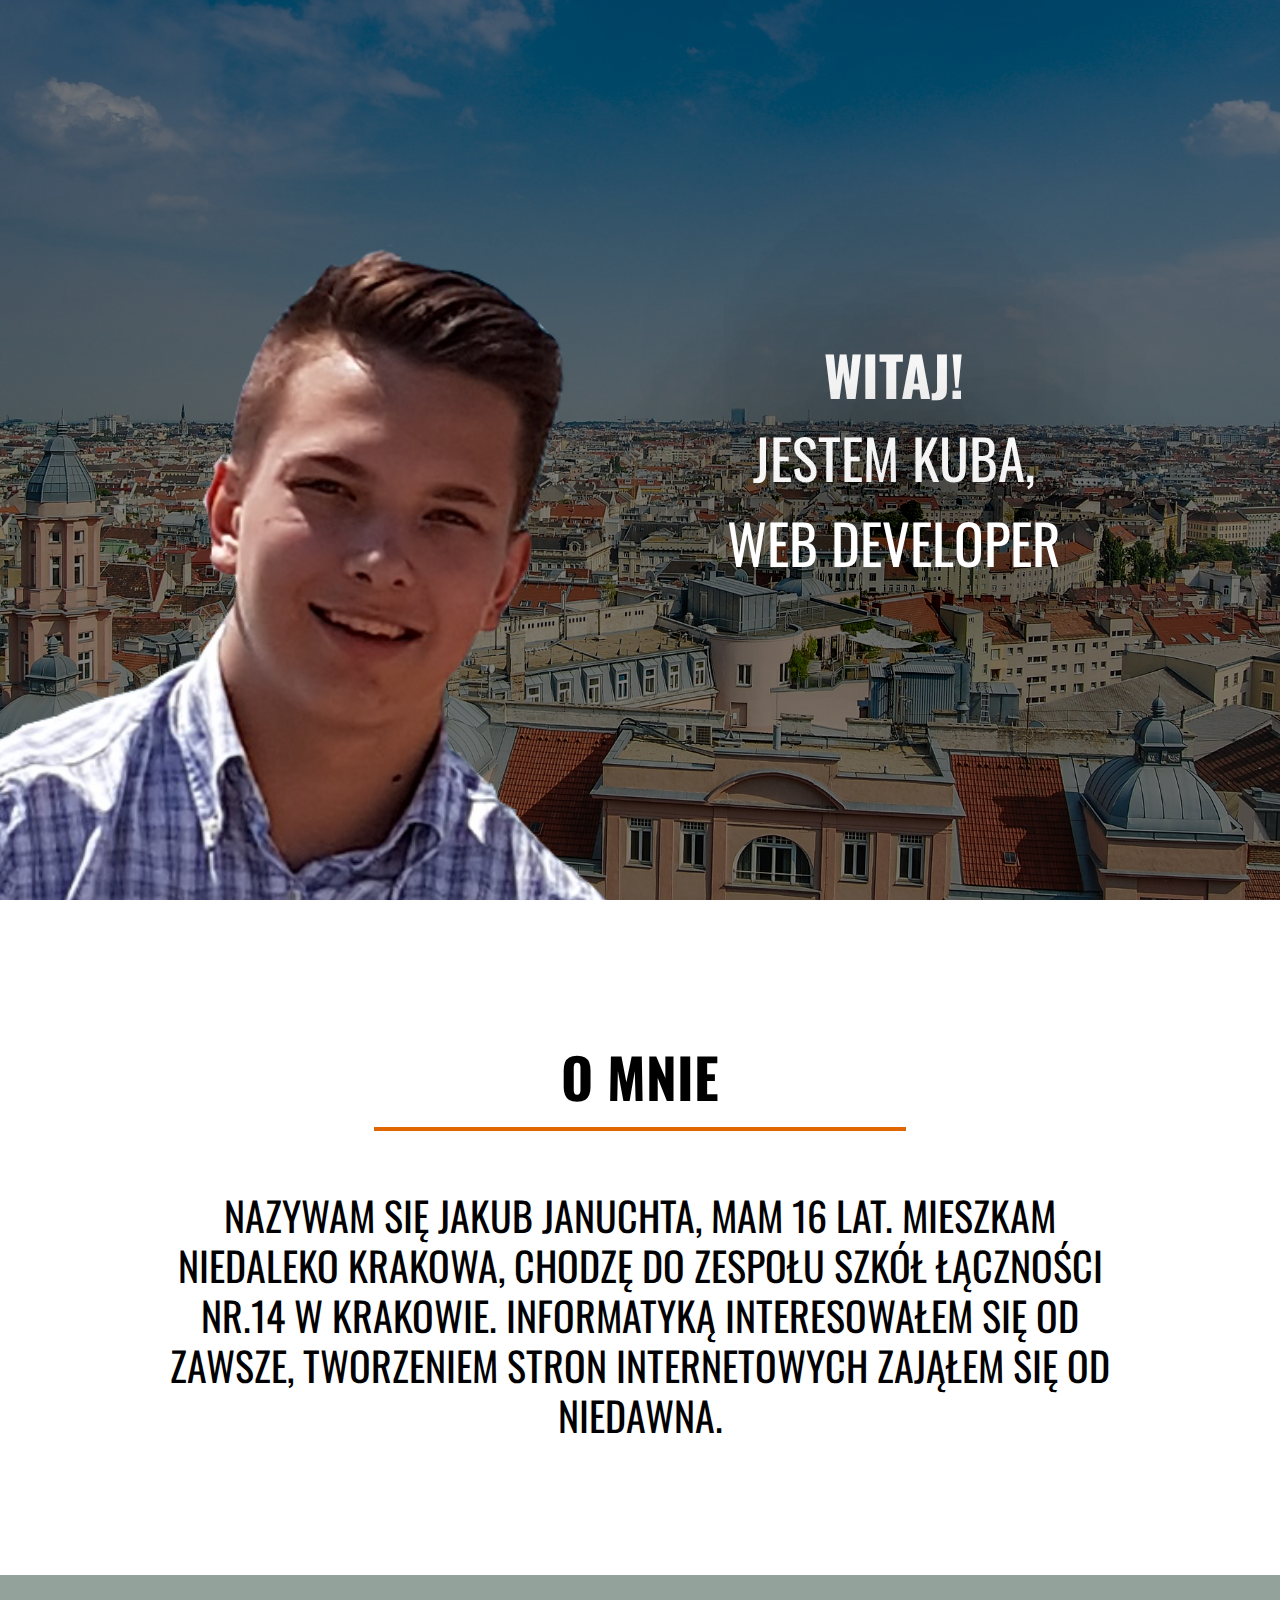
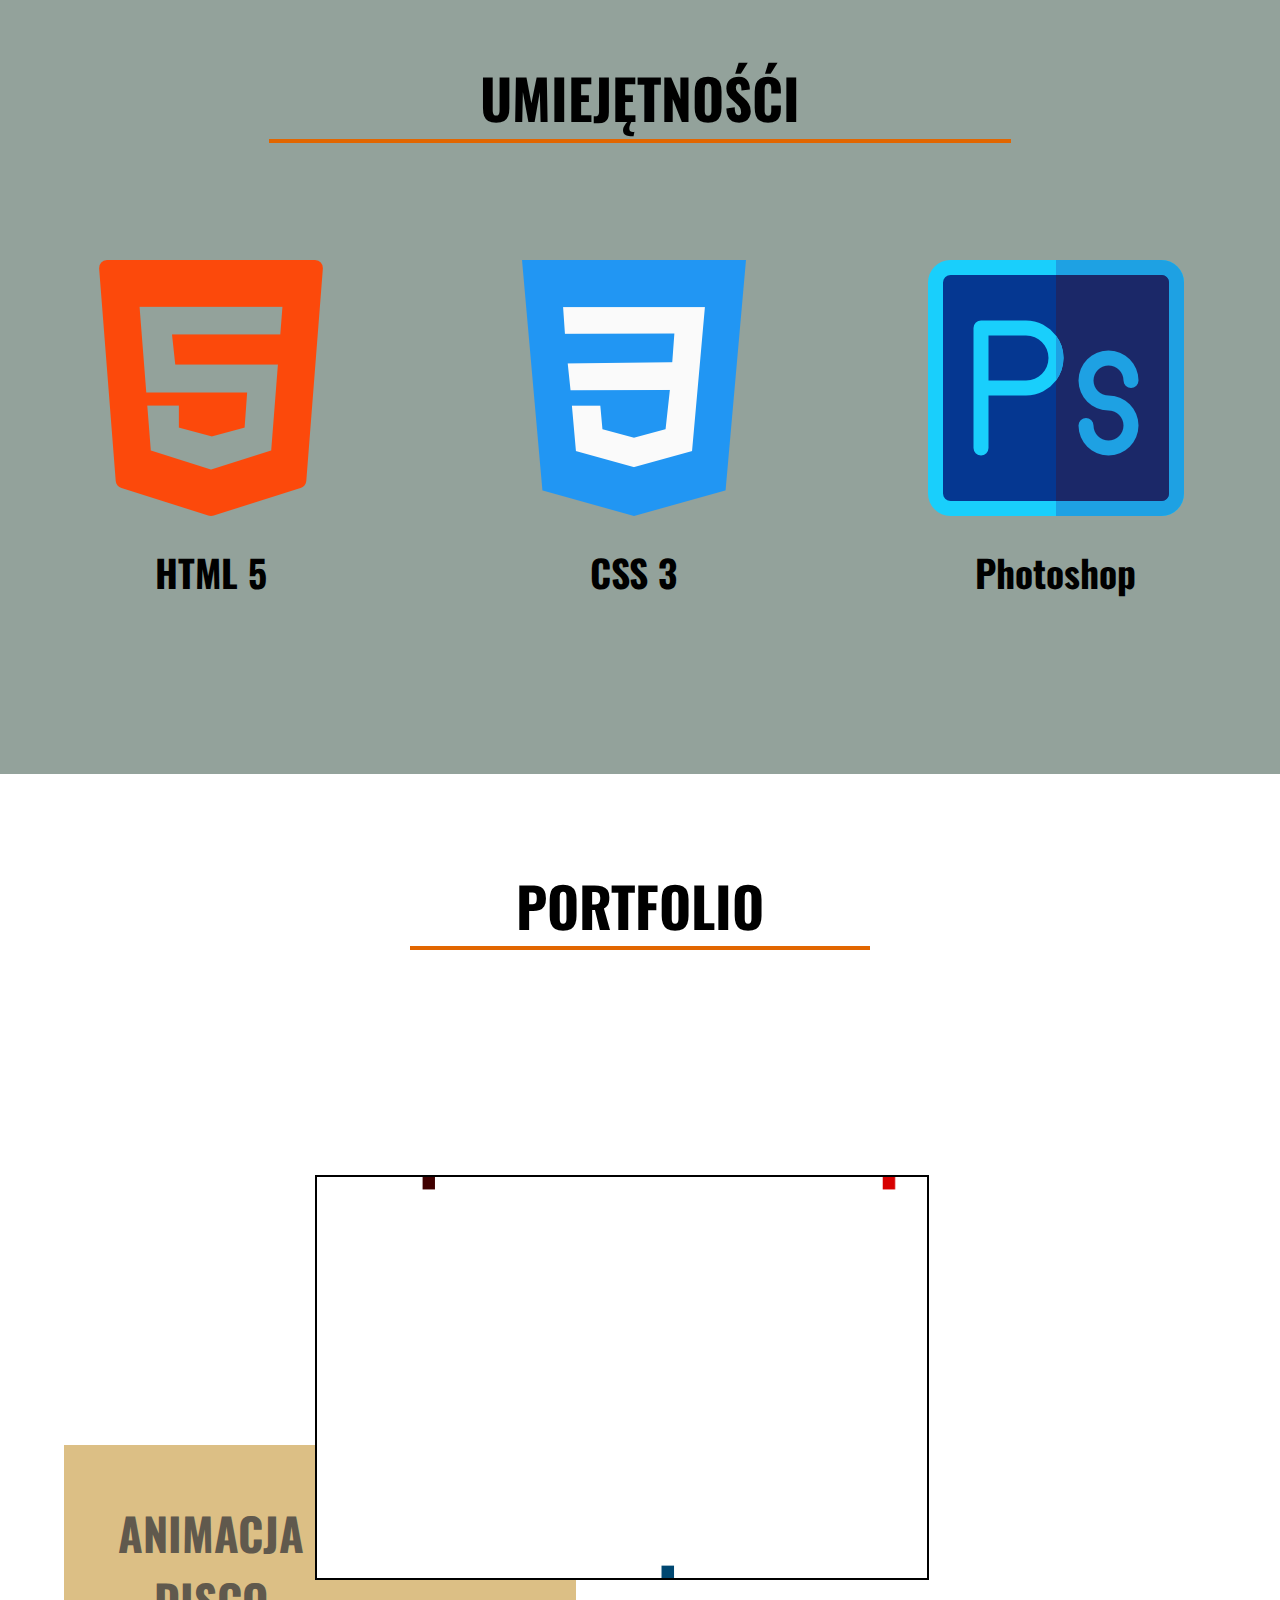
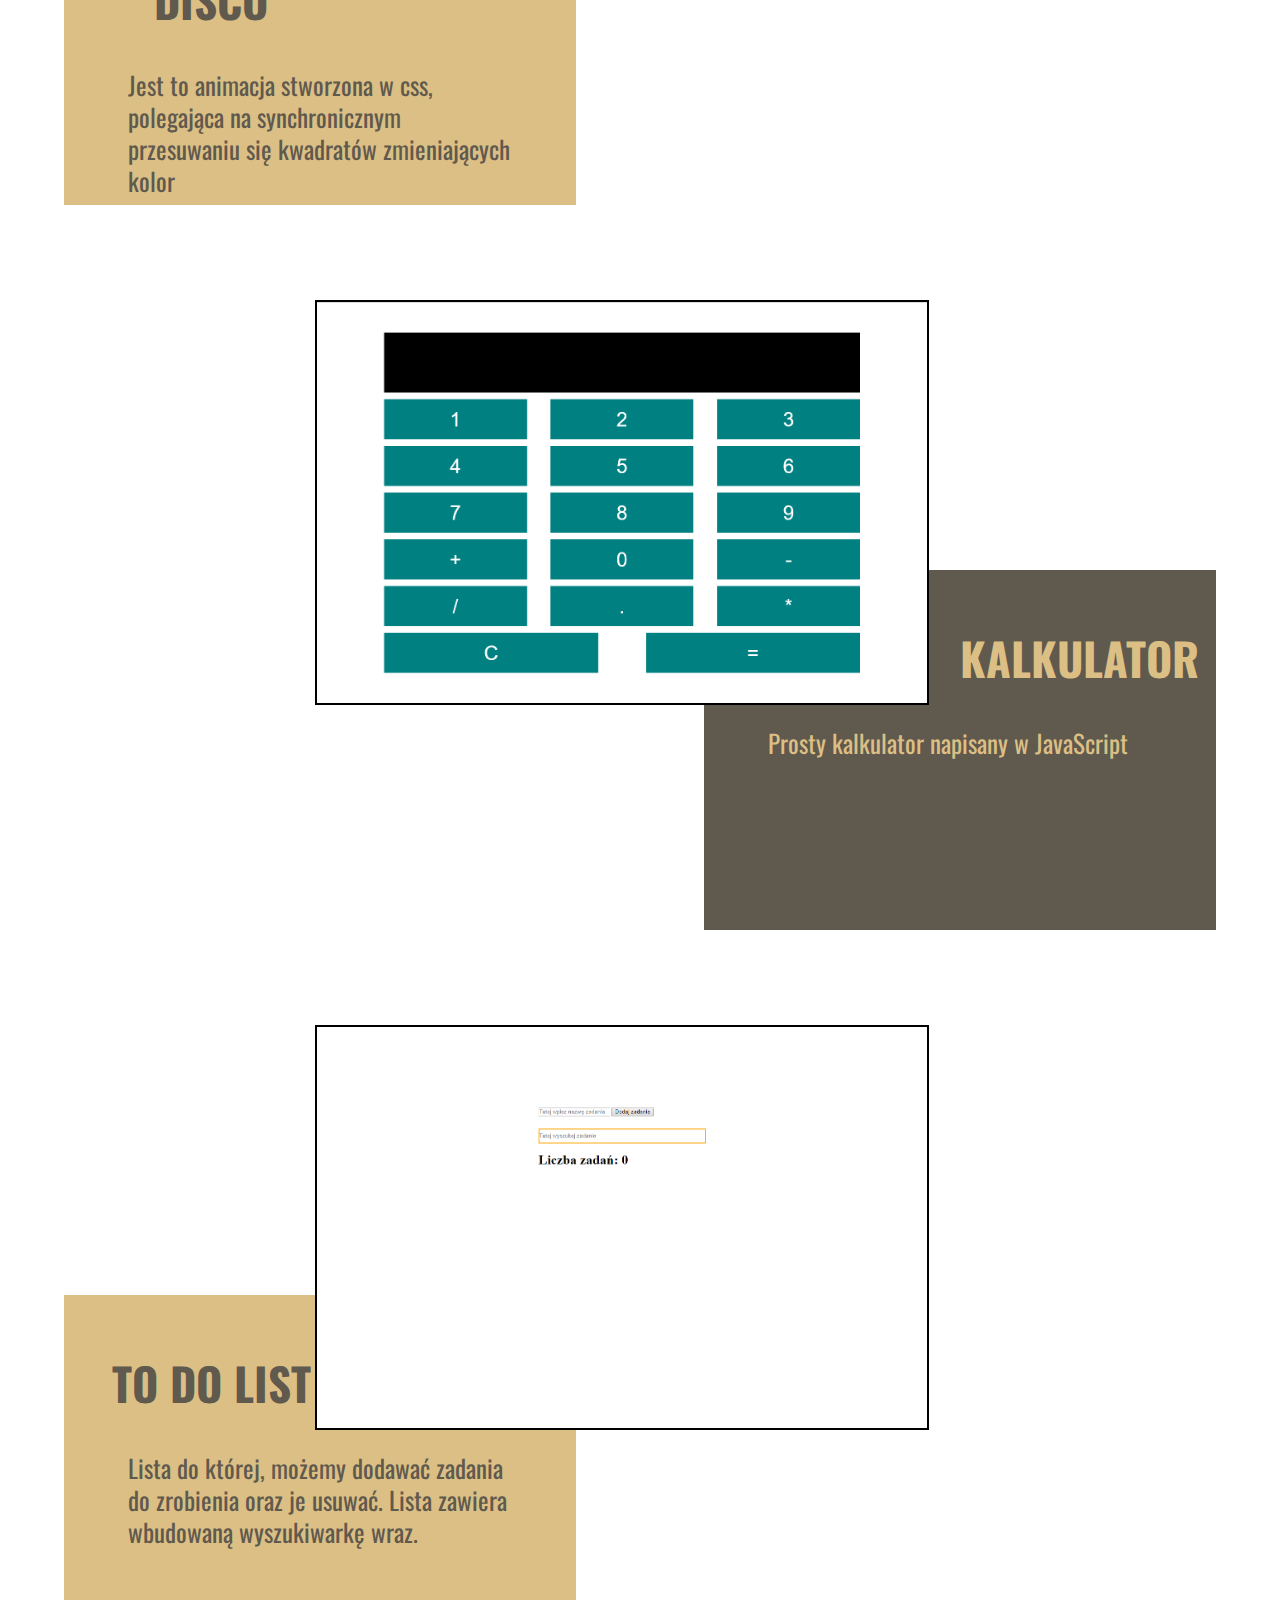
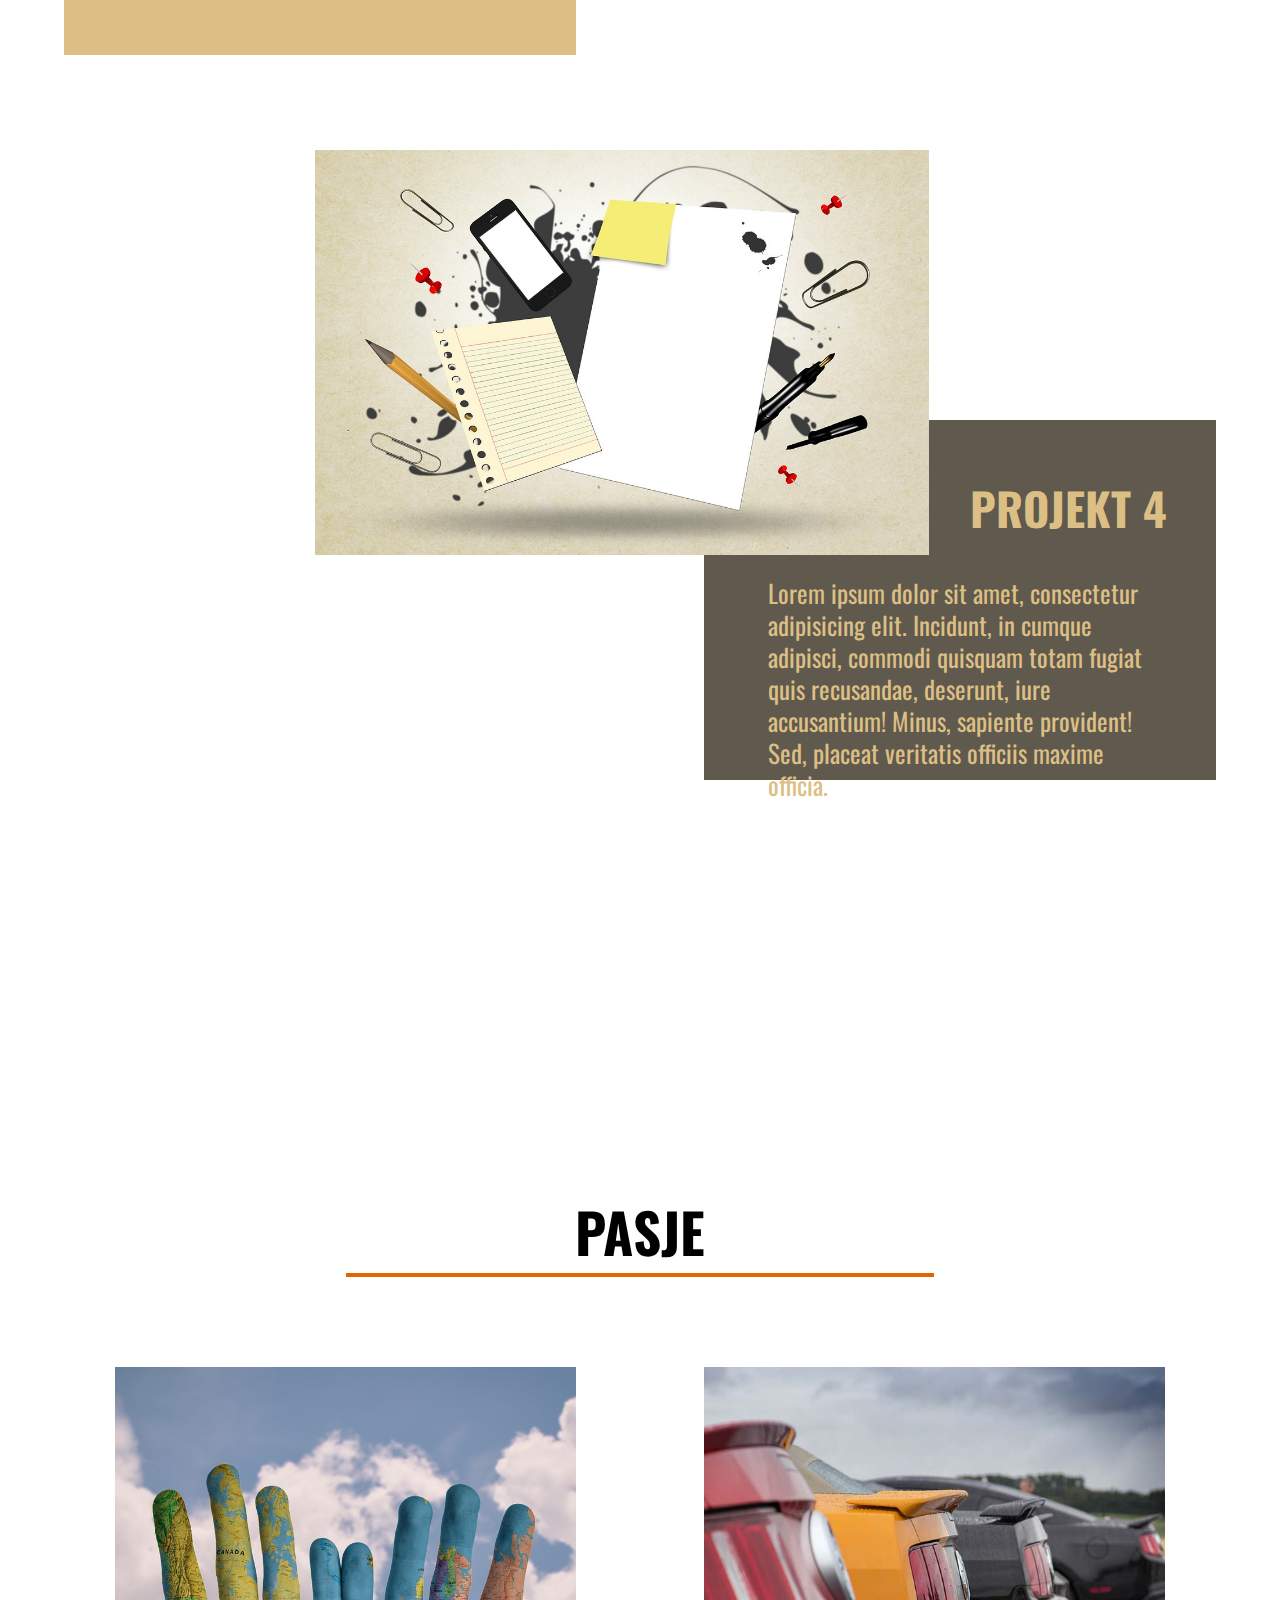
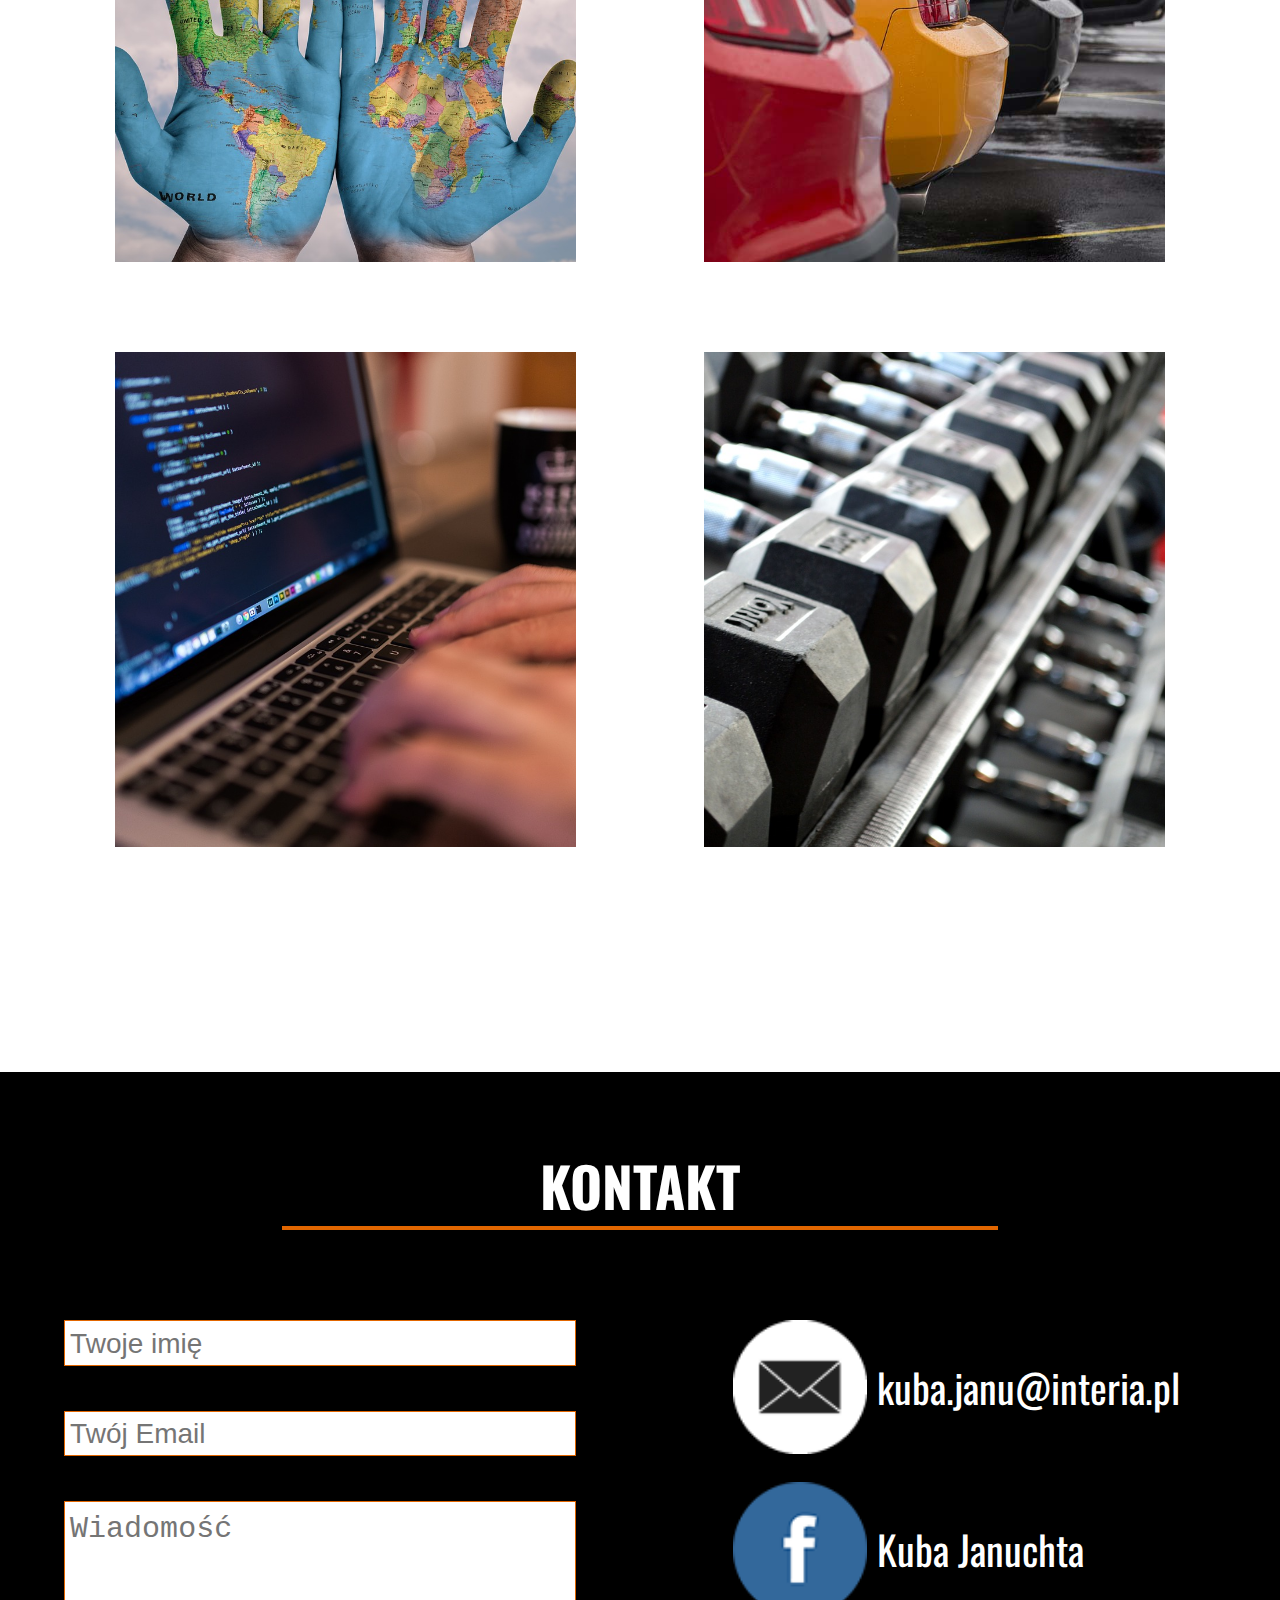
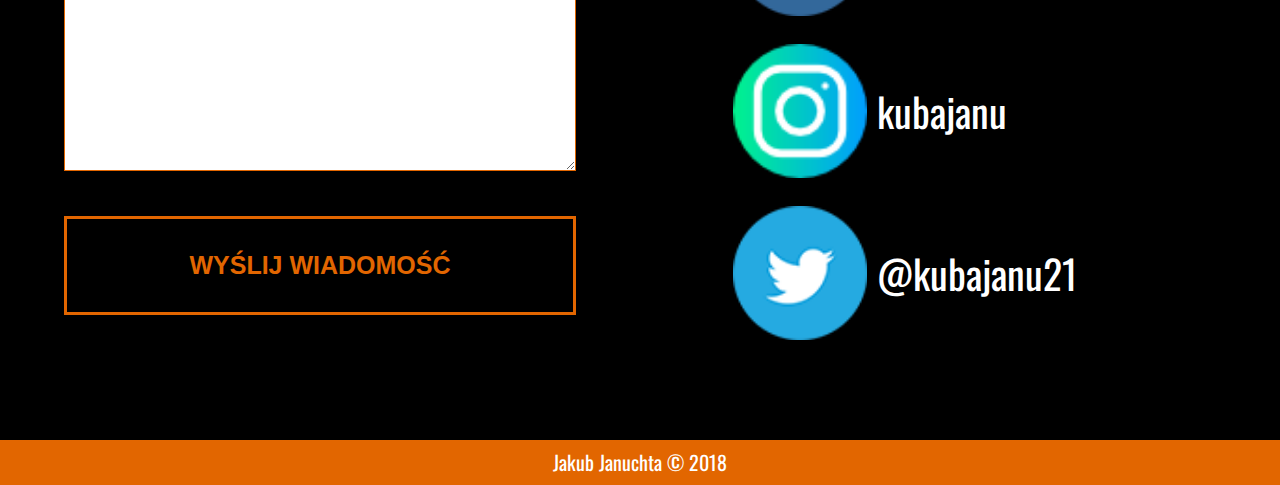
==== commit c914ac03: "my first repository" ====
--- a/index.html
+++ b/index.html
@@ -12,7 +12,7 @@
   <header>
     <section class="intro">
       <div class="wrapper">
-        <h1 class="head">Cześć!</h1>
+        <h1 class="head">Witaj!</h1>
         <p class="first">Jestem Kuba,</p>
         <p class="second">Web developer</p>
       </div>
